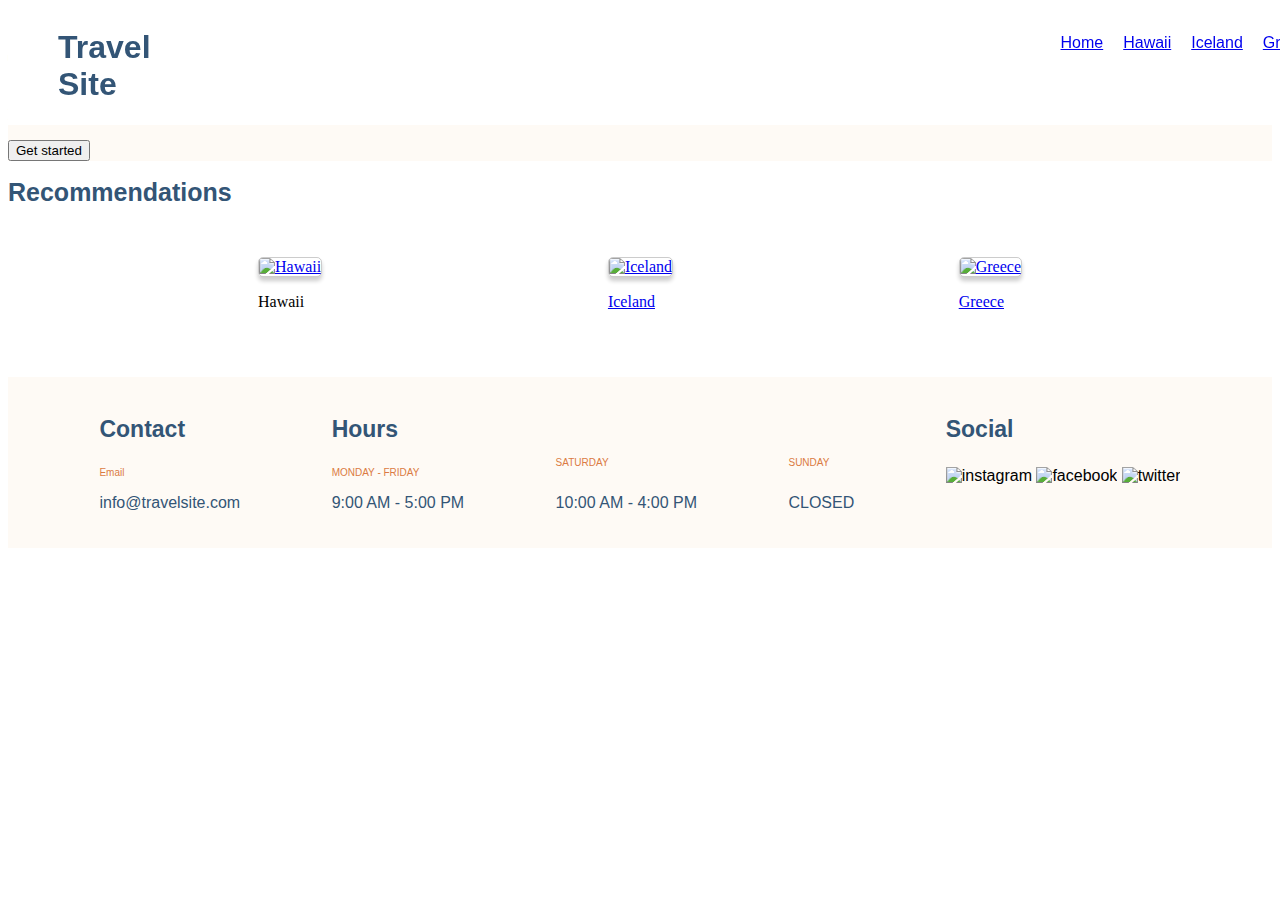
==== index.html @ b4e8cdf7 "html for all pages and CSS for index.html" ====
<!DOCTYPE html>
<html lang="en">
<head>
    <meta charset="UTF-8">
    <meta http-equiv="X-UA-Compatible" content="IE=edge">
    <meta name="viewport" content="width=device-width, initial-scale=1.0">
    
    <link rel="stylesheet" href="/SCSS/destinations.css">
    <link rel="stylesheet" href="/SCSS/main.css">

    <title>Travel Site</title>

</head>
<body>
    <header>
        <!-- Full Site Navigation -->
        <nav class="primary-nav">
            <h1 class="primary-nav__title">Travel Site</h1>
            <ul class="primary-nav__list">
                <li class="primary-nav__item">
                    <a class="primary-nav__link primary-nav__link--active" href="/">Home</a>
                </li>
                <li class="primary-nav__item">
                    <a class="primary-nav__link" href="./Pages/hawaii.html">Hawaii</a>
                </li>
                <li class="primary-nav__item">
                    <a class="primary-nav__link" href="./Pages/iceland.html">Iceland</a>
                </li>
                <li class="primary-nav__item">
                    <a class="primary-nav__link" href="./Pages/greece.html">Greece</a>
                </li>
            </ul>
        </nav>
    </header>
    <!-- Main Advert -->
    <main>
        <div class="main-advert-section">
            <div class="main-advert">
                <img class="main-advert__image" src="/Assets/Images/hero.png" alt="Hero">
                <div class="main-advert-left">
                    <h1 class="main-advert__title">Travelling Comes With Endless Discoveries</h1>
                    <p class="main-advert__description">Don't let your dreams just be dreams. Experience the world by booking a vacation with us now.</p>
                    <button class="main-advert__button">Get started</button>
                </div>
            </div>
        </div>
    </main>
    <!-- Recommendations -->
    <h1 class="recommendations-card__title">Recommendations</h1>
        <div class="recommendations-card">
                <section class="recommendations-card__hawaii">
                    <a href="/Pages/hawaii.html">
                        <img class="recommendations-card__image" src="/Assets/Images/hawaii.jpg" alt="Hawaii">
                    </a>
                        <p class="recommandations-card__description">Hawaii</p>
                </section>
            <div class="recommations-card__iceland">
            <a href="/Pages/iceland.html">
            <img class="recommendations-card__image" src="/Assets/Images/iceland.jpg" alt="Iceland">
            <p class="recommendations-card__description">Iceland</p>
            </a>
            </div>
            <div class="recommendations-card__greece">
            <a href="/Pages/greece.html">
            <img class="recommendations-card__image" src="/Assets/Images/greece.jpg" alt="Greece">
            <p class="recommendations-card__description">Greece</p>
            </a>
        </div>
    </div>

    <!-- About Section -->
    <footer>
        <div class="about-section">
            <div class="about-section__contact">
                <h2 class="about-section__title">Contact</h2>
                <p class="about-section__sub">Email</p>
                <p class="about-section__description">info@travelsite.com</p>
            </div>
            <div class="about-section__hours">
                <h2 class="about-section__title">Hours</h2>
                <p class="about-section__sub">MONDAY - FRIDAY</p>
                <p class="about-section__description">9:00 AM - 5:00 PM</p>
            </div>
            <div class="about-section__hours2">
                <p class="about-section__sub">SATURDAY</p>
                <p class="about-section__description">10:00 AM - 4:00 PM</p>
            </div>
            <div class="about-section__hours2">
                <p class="about-section__sub">SUNDAY</p>
                <p class="about-section__description">CLOSED</p>
            </div>
            <div class="about-section__social">
                <h2 class="about-section__title">Social</h2>
                <div class="about-section__images">
                    <img class="about-section__ig" src="/Assets/Images/icon-instagram.png" alt="instagram">
                    <img class="about-section__fb" src="/Assets/Images/icon-facebook.png" alt="facebook">
                    <img class="about-section__twitter" src="/Assets/Images/icon-twitter.png" alt="twitter">
                </div>
            </div>
            </div>

    </footer>
  
</body>
</html>
---- SCSS/destinations.css ----
/*# sourceMappingURL=destinations.css.map *//*# sourceMappingURL=destinations.css.map */
---- SCSS/main.css ----
@import url(/SCSS/Partials/_mixins.scss);
.primary-nav {
  display: flex;
  flex-direction: row;
  background-color: #FFFFFF;
  color: #335576;
  position: fixed;
  width: 100%;
  font-family: Verdana, Geneva, Tahoma, sans-serif;
}
.primary-nav__title {
  padding-left: 50px;
}
.primary-nav__list {
  display: flex;
  flex-direction: row;
  justify-content: flex-end;
  list-style: none;
  padding-left: 900px;
  color: black;
}
.primary-nav__item {
  padding: 10px;
  color: black;
}

.main-advert-section {
  display: flex;
  align-content: space-around;
  background: #fefaf5;
  color: #335576;
  max-width: 100%;
  height: auto;
}
.main-advert-section__image {
  max-width: 100%;
  height: auto;
  display: flex;
  justify-content: flex-end;
  padding-left: 30rem;
  margin-left: 30rem;
}
.main-advert-section__title {
  font-family: Verdana, Geneva, Tahoma, sans-serif;
  color: #335576;
}
.main-advert-section__description {
  font-family: Verdana, Geneva, Tahoma, sans-serif;
  color: #335576;
}

.recommendations-card {
  display: flex;
  flex-direction: row;
  justify-content: space-between;
  max-width: auto;
  height: auto;
  margin: 50px 250px 50px 250px;
}
.recommendations-card__image {
  max-width: 400px;
  height: 400px;
  box-shadow: 0px 4px 4px rgba(0, 0, 0, 0.2);
  border: 1px solid rgba(0, 0, 0, 0.2);
  border-radius: 5px;
}
.recommendations-card__title {
  color: #335576;
  font-family: Verdana, Geneva, Tahoma, sans-serif;
  align-content: left;
  font-size: 25px;
}

.about-section {
  background-color: #fefaf5;
  display: flex;
  flex-direction: row;
  justify-content: space-evenly;
  font-family: Verdana, Geneva, Tahoma, sans-serif;
}
.about-section__sub {
  color: #db7a43;
  font-size: 10px;
  padding-bottom: 0px;
}
.about-section__title {
  color: #335576;
  font-family: Verdana, Geneva, Tahoma, sans-serif;
  font-size: 23px;
  padding: 20px 0px 5px 0px;
}
.about-section__description {
  color: #335576;
  display: flex;
  align-items: baseline;
  padding-bottom: 20px;
}
.about-section__hours2 {
  display: flex;
  flex-direction: column;
  height: auto;
  justify-content: end;
  padding-bottom: 0px;
}/*# sourceMappingURL=main.css.map */
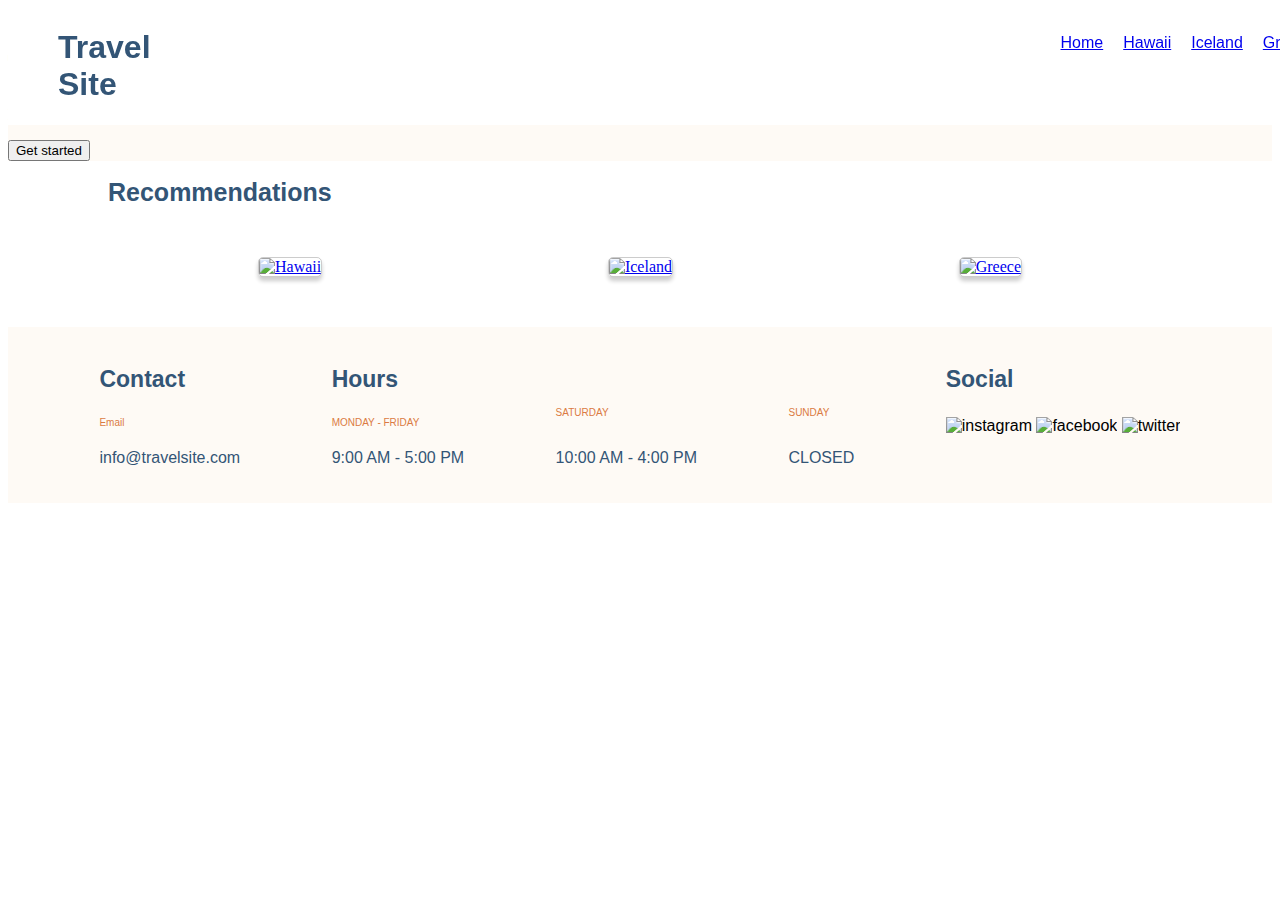
==== commit 72cc0f00: "added in mixins" ====
--- a/index.html
+++ b/index.html
@@ -48,25 +48,25 @@
     <!-- Recommendations -->
     <h1 class="recommendations-card__title">Recommendations</h1>
         <div class="recommendations-card">
-                <section class="recommendations-card__hawaii">
+                <div class="recommendations-card__hawaii">
                     <a href="/Pages/hawaii.html">
                         <img class="recommendations-card__image" src="/Assets/Images/hawaii.jpg" alt="Hawaii">
                     </a>
-                        <p class="recommandations-card__description">Hawaii</p>
-                </section>
+                        <p class="recommendations-card__description1"><strong>Hawaii</strong></p>
+                </div>
             <div class="recommations-card__iceland">
-            <a href="/Pages/iceland.html">
-            <img class="recommendations-card__image" src="/Assets/Images/iceland.jpg" alt="Iceland">
-            <p class="recommendations-card__description">Iceland</p>
-            </a>
+                <a href="/Pages/iceland.html">
+                    <img class="recommendations-card__image" src="/Assets/Images/iceland.jpg" alt="Iceland">
+                        <p class="recommendations-card__description2"><strong>Iceland</strong></p>
+                </a>
             </div>
             <div class="recommendations-card__greece">
-            <a href="/Pages/greece.html">
-            <img class="recommendations-card__image" src="/Assets/Images/greece.jpg" alt="Greece">
-            <p class="recommendations-card__description">Greece</p>
-            </a>
+                <a href="/Pages/greece.html">
+                    <img class="recommendations-card__image" src="/Assets/Images/greece.jpg" alt="Greece">
+                        <p class="recommendations-card__description3"><strong>Greece</strong></p>
+                </a>
+            </div>
         </div>
-    </div>
 
     <!-- About Section -->
     <footer>
--- a/SCSS/main.css
+++ b/SCSS/main.css
@@ -1,4 +1,3 @@
-@import url(/SCSS/Partials/_mixins.scss);
 .primary-nav {
   display: flex;
   flex-direction: row;
@@ -56,6 +55,7 @@
   max-width: auto;
   height: auto;
   margin: 50px 250px 50px 250px;
+  position: relative;
 }
 .recommendations-card__image {
   max-width: 400px;
@@ -67,14 +67,38 @@
 .recommendations-card__title {
   color: #335576;
   font-family: Verdana, Geneva, Tahoma, sans-serif;
-  align-content: left;
   font-size: 25px;
+  padding-left: 100px;
+}
+.recommendations-card__description1 {
+  position: absolute;
+  color: #FFFFFF;
+  font-size: 25px;
+  font-family: Verdana, Geneva, Tahoma, sans-serif;
+  bottom: 10px;
+  left: 150px;
+}
+.recommendations-card__description2 {
+  position: absolute;
+  color: #FFFFFF;
+  font-size: 25px;
+  font-family: Verdana, Geneva, Tahoma, sans-serif;
+  bottom: 10px;
+  left: 460px;
+}
+.recommendations-card__description3 {
+  position: absolute;
+  color: #FFFFFF;
+  font-size: 25px;
+  font-family: Verdana, Geneva, Tahoma, sans-serif;
+  bottom: 10px;
+  left: 790px;
 }
 
 .about-section {
-  background-color: #fefaf5;
   display: flex;
   flex-direction: row;
+  background-color: #fefaf5;
   justify-content: space-evenly;
   font-family: Verdana, Geneva, Tahoma, sans-serif;
 }
@@ -94,6 +118,7 @@
   display: flex;
   align-items: baseline;
   padding-bottom: 20px;
+  padding-top: 5px;
 }
 .about-section__hours2 {
   display: flex;
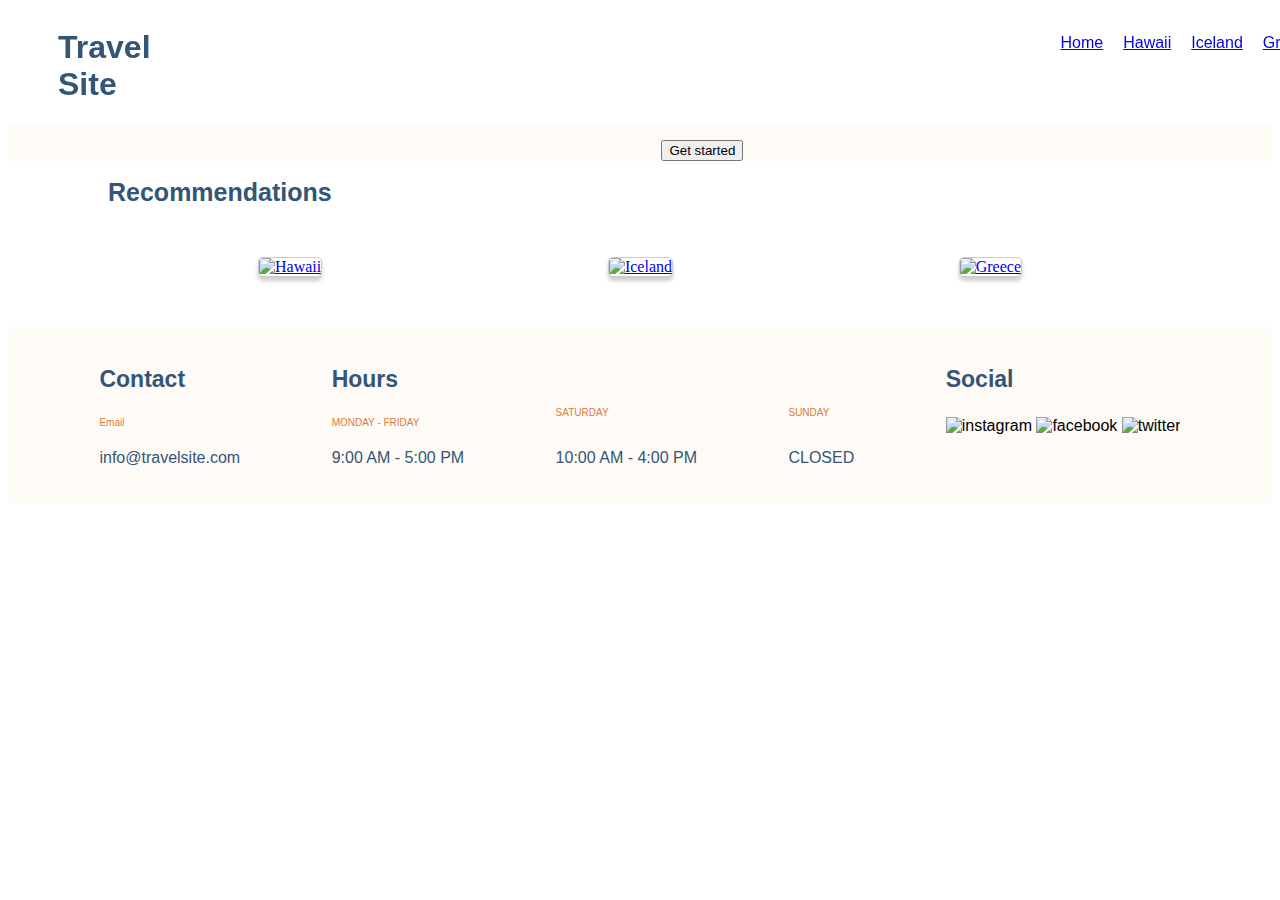
==== commit 5b497c9c: "fixed destination hero image" ====
--- a/index.html
+++ b/index.html
@@ -37,7 +37,7 @@
         <div class="main-advert-section">
             <div class="main-advert">
                 <img class="main-advert__image" src="/Assets/Images/hero.png" alt="Hero">
-                <div class="main-advert-left">
+                <div class="main-advert__left">
                     <h1 class="main-advert__title">Travelling Comes With Endless Discoveries</h1>
                     <p class="main-advert__description">Don't let your dreams just be dreams. Experience the world by booking a vacation with us now.</p>
                     <button class="main-advert__button">Get started</button>
--- a/SCSS/destinations.css
+++ b/SCSS/destinations.css
@@ -1,2 +1,70 @@
+.destinations-nav {
+  display: flex;
+  flex-direction: row;
+  background-color: #FFFFFF;
+  color: #335576;
+  position: fixed;
+  width: 100%;
+  font-family: Verdana, Geneva, Tahoma, sans-serif;
+}
+.destinations-nav__title {
+  padding-left: 50px;
+}
+.destinations-nav__list {
+  display: flex;
+  flex-direction: row;
+  justify-content: flex-end;
+  list-style: none;
+  padding-left: 900px;
+  color: black;
+}
+.destinations-nav__item {
+  padding: 10px;
+  color: black;
+}
 
-/*# sourceMappingURL=destinations.css.map *//*# sourceMappingURL=destinations.css.map */+.itinary-card {
+  font-family: Verdana, Geneva, Tahoma, sans-serif;
+}
+.itinary-card__header {
+  bottom: 100px;
+  color: #FFFFFF;
+}
+.itinary-card__title1 {
+  position: absolute;
+  top: 300px;
+  right: 600px;
+  left: 350px;
+  font-size: 20px;
+}
+.itinary-card__title2 {
+  position: absolute;
+  top: 300px;
+  right: 1000px;
+  left: 600px;
+  font-size: 20px;
+}
+.itinary-card__title3 {
+  position: absolute;
+  top: 300px;
+  right: 500px;
+  left: 800px;
+  font-size: 20px;
+}
+.itinary-card__image {
+  width: 100%;
+  height: 500px;
+  margin: 0px;
+  -o-object-fit: cover;
+     object-fit: cover;
+}
+.itinary-card__1 {
+  display: flex;
+  flex-direction: row;
+  position: absolute;
+  top: 100px;
+  bottom: 1000px;
+}
+.itinary-card__description {
+  list-style: none;
+}/*# sourceMappingURL=destinations.css.map */--- a/SCSS/main.css
+++ b/SCSS/main.css
@@ -25,7 +25,7 @@
 
 .main-advert-section {
   display: flex;
-  align-content: space-around;
+  justify-content: flex-end;
   background: #fefaf5;
   color: #335576;
   max-width: 100%;
@@ -46,6 +46,10 @@
 .main-advert-section__description {
   font-family: Verdana, Geneva, Tahoma, sans-serif;
   color: #335576;
+}
+.main-advert-section__left {
+  display: flex;
+  justify-content: flex-start;
 }
 
 .recommendations-card {
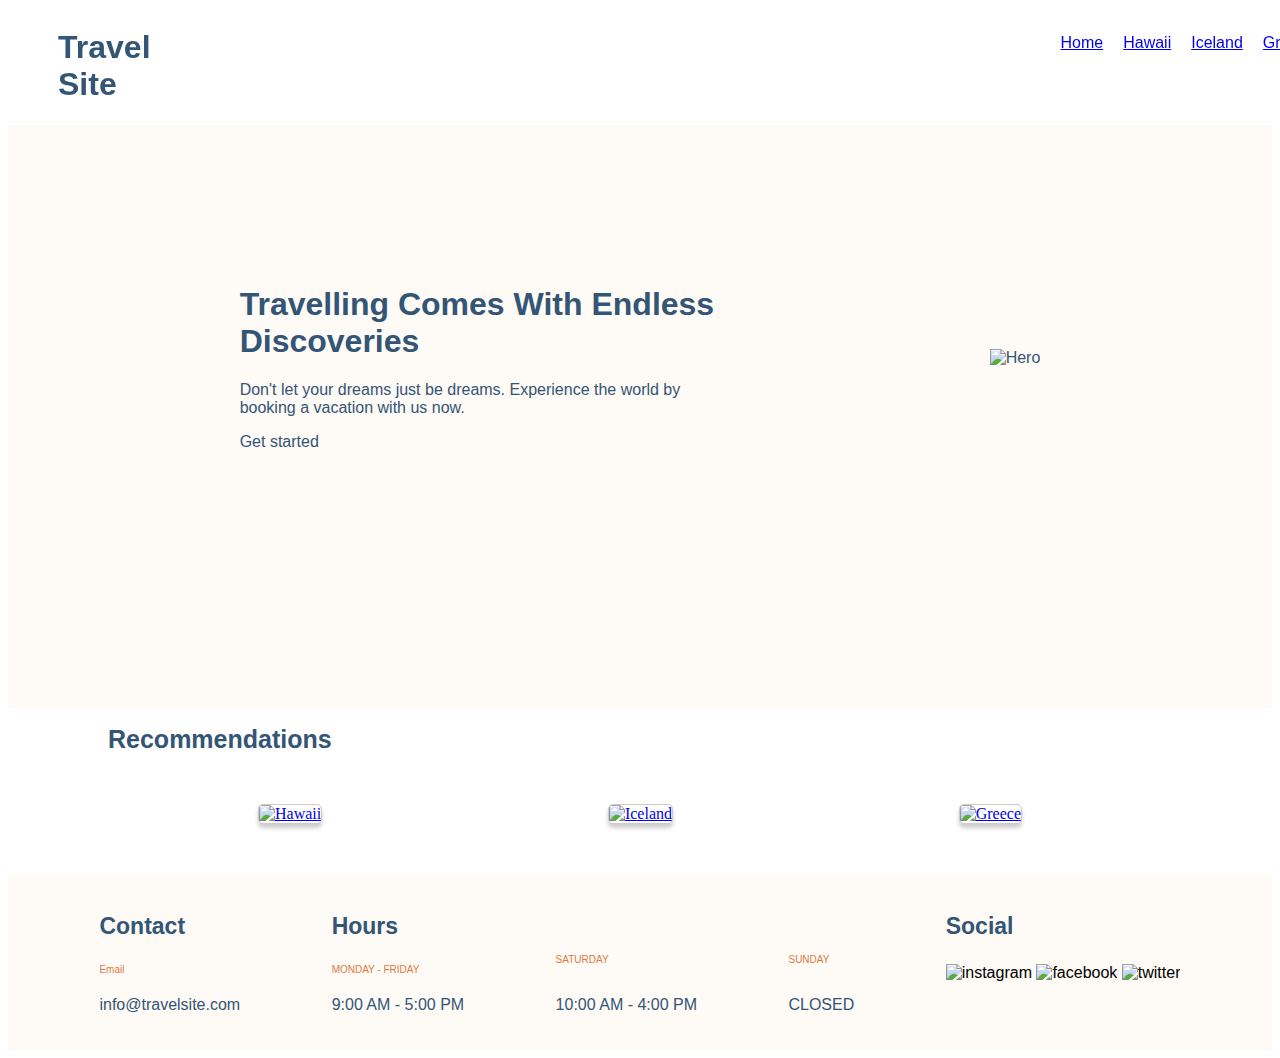
==== commit 2f1f9066: "updated home page hero image and destinations hero image" ====
--- a/index.html
+++ b/index.html
@@ -34,15 +34,15 @@
     </header>
     <!-- Main Advert -->
     <main>
-        <div class="main-advert-section">
-            <div class="main-advert">
+        <div class="main-advert">
                 <img class="main-advert__image" src="/Assets/Images/hero.png" alt="Hero">
                 <div class="main-advert__left">
                     <h1 class="main-advert__title">Travelling Comes With Endless Discoveries</h1>
                     <p class="main-advert__description">Don't let your dreams just be dreams. Experience the world by booking a vacation with us now.</p>
-                    <button class="main-advert__button">Get started</button>
+                    <div class="main-advert__buttonsection">
+                    <nav class="main-advert__button">Get started</nav>
+                    </div>
                 </div>
-            </div>
         </div>
     </main>
     <!-- Recommendations -->
--- a/SCSS/destinations.css
+++ b/SCSS/destinations.css
@@ -27,7 +27,10 @@
   font-family: Verdana, Geneva, Tahoma, sans-serif;
 }
 .itinary-card__header {
-  bottom: 100px;
+  position: absolute;
+  bottom: 500px;
+  right: 800px;
+  font-size: 65px;
   color: #FFFFFF;
 }
 .itinary-card__title1 {
@@ -48,12 +51,12 @@
   position: absolute;
   top: 300px;
   right: 500px;
-  left: 800px;
+  left: 900px;
   font-size: 20px;
 }
 .itinary-card__image {
   width: 100%;
-  height: 500px;
+  height: 800px;
   margin: 0px;
   -o-object-fit: cover;
      object-fit: cover;
--- a/SCSS/main.css
+++ b/SCSS/main.css
@@ -23,33 +23,37 @@
   color: black;
 }
 
-.main-advert-section {
+.main-advert {
   display: flex;
-  justify-content: flex-end;
+  justify-content: center;
+  flex-direction: row-reverse;
+  align-items: center;
+  font-family: Verdana, Geneva, Tahoma, sans-serif;
   background: #fefaf5;
   color: #335576;
   max-width: 100%;
+  height: 700px;
+}
+.main-advert__image {
+  max-width: 500px;
   height: auto;
+  -o-object-fit: contain;
+     object-fit: contain;
+  padding-left: 250px;
 }
-.main-advert-section__image {
-  max-width: 100%;
-  height: auto;
-  display: flex;
-  justify-content: flex-end;
-  padding-left: 30rem;
-  margin-left: 30rem;
+.main-advert__left {
+  max-width: 500px;
 }
-.main-advert-section__title {
-  font-family: Verdana, Geneva, Tahoma, sans-serif;
+.main-advert__left__title {
+  color: #335576;
+  font-size: 1000px;
+}
+.main-advert__left__description {
   color: #335576;
 }
-.main-advert-section__description {
-  font-family: Verdana, Geneva, Tahoma, sans-serif;
-  color: #335576;
-}
-.main-advert-section__left {
-  display: flex;
-  justify-content: flex-start;
+.main-advert__left__button {
+  padding: 10px;
+  background-color: #DB7A4E;
 }
 
 .recommendations-card {
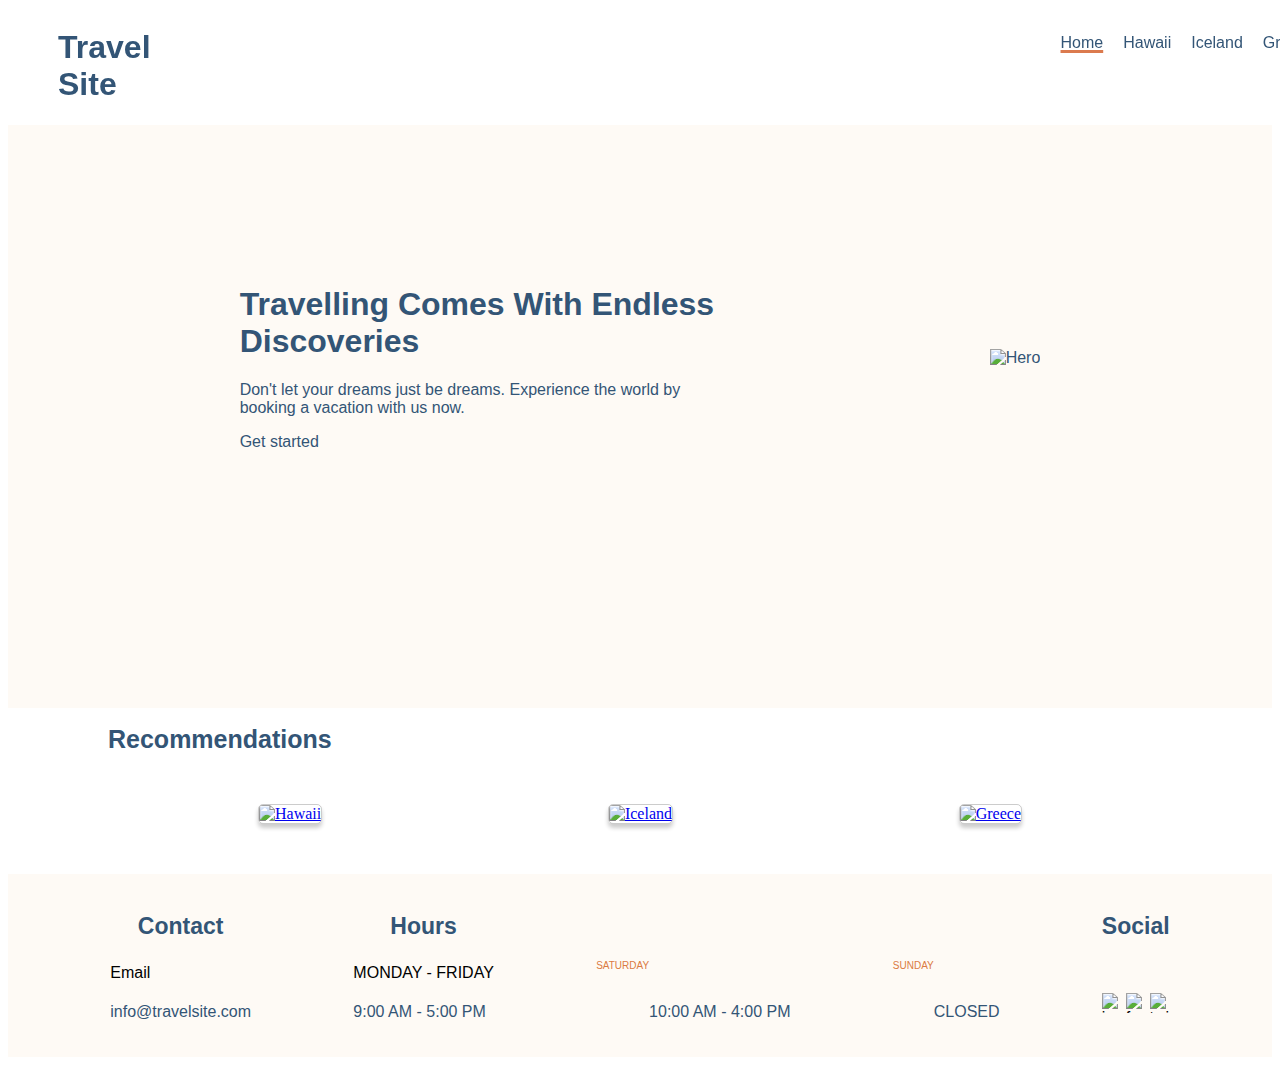
==== commit 39ec7d82: "completed footer for all pages" ====
--- a/index.html
+++ b/index.html
@@ -82,12 +82,12 @@
                 <p class="about-section__description">9:00 AM - 5:00 PM</p>
             </div>
             <div class="about-section__hours2">
-                <p class="about-section__sub">SATURDAY</p>
-                <p class="about-section__description">10:00 AM - 4:00 PM</p>
+                <p class="about-section__sub2">SATURDAY</p>
+                <p class="about-section__description2">10:00 AM - 4:00 PM</p>
             </div>
             <div class="about-section__hours2">
-                <p class="about-section__sub">SUNDAY</p>
-                <p class="about-section__description">CLOSED</p>
+                <p class="about-section__sub2">SUNDAY</p>
+                <p class="about-section__description2">CLOSED</p>
             </div>
             <div class="about-section__social">
                 <h2 class="about-section__title">Social</h2>
@@ -97,7 +97,7 @@
                     <img class="about-section__twitter" src="/Assets/Images/icon-twitter.png" alt="twitter">
                 </div>
             </div>
-            </div>
+        </div>
 
     </footer>
   
--- a/SCSS/destinations.css
+++ b/SCSS/destinations.css
@@ -22,37 +22,91 @@
   padding: 10px;
   color: black;
 }
+.destinations-nav__link {
+  text-decoration: none;
+  color: #335576;
+}
+.destinations-nav__link--active {
+  text-decoration: underline;
+  text-decoration-thickness: 3px;
+  -webkit-text-decoration-color: #DB7A4E;
+          text-decoration-color: #DB7A4E;
+}
 
 .itinary-card {
   font-family: Verdana, Geneva, Tahoma, sans-serif;
+  height: 800px;
 }
 .itinary-card__header {
   position: absolute;
   bottom: 500px;
-  right: 800px;
+  right: 1040px;
   font-size: 65px;
   color: #FFFFFF;
 }
+.itinary-card__friday {
+  position: relative;
+  margin: 50px 250px 50px 250px;
+  width: 270px;
+  height: 360px;
+  border: #FFFFFF;
+  background-color: #FFFFFF;
+  bottom: 550px;
+  border-radius: 5px;
+  padding-top: 1px;
+}
 .itinary-card__title1 {
-  position: absolute;
-  top: 300px;
-  right: 600px;
-  left: 350px;
+  display: flex;
+  justify-content: center;
   font-size: 20px;
+  border-bottom: 3px solid black;
+  width: 265px;
+}
+.itinary-card__description {
+  display: flex;
+  align-content: space-between;
+  margin: 30px 40px 10px 10px;
+  font-size: 18px;
+  padding: 5px 5px 10px 50px;
+  background-color: #fefaf5;
+}
+.itinary-card__saturday {
+  position: relative;
+  margin: 50px 250px 50px 250px;
+  width: 270px;
+  height: 360px;
+  border: #FFFFFF;
+  background-color: #FFFFFF;
+  bottom: 960px;
+  left: 320px;
+  border-radius: 5px;
+  padding-top: 1px;
 }
 .itinary-card__title2 {
-  position: absolute;
-  top: 300px;
-  right: 1000px;
-  left: 600px;
+  display: flex;
+  justify-content: center;
   font-size: 20px;
+  border-bottom: 3px solid black;
+  width: 265px;
+}
+.itinary-card__sunday {
+  position: relative;
+  margin: 50px 250px 50px 250px;
+  width: 270px;
+  height: 360px;
+  border: #FFFFFF;
+  background-color: #FFFFFF;
+  bottom: 1370px;
+  left: 640px;
+  border-radius: 5px;
+  padding-top: 1px;
 }
 .itinary-card__title3 {
-  position: absolute;
-  top: 300px;
-  right: 500px;
-  left: 900px;
+  display: flex;
+  justify-content: center;
   font-size: 20px;
+  border-bottom: 3px solid black;
+  width: 265px;
 }
 .itinary-card__image {
   width: 100%;
@@ -61,13 +115,51 @@
   -o-object-fit: cover;
      object-fit: cover;
 }
-.itinary-card__1 {
+.itinary-card .about-section {
   display: flex;
   flex-direction: row;
-  position: absolute;
-  top: 100px;
-  bottom: 1000px;
+  justify-content: space-evenly;
+  background-color: #fefaf5;
+  font-family: Verdana, Geneva, Tahoma, sans-serif;
 }
-.itinary-card__description {
-  list-style: none;
+.itinary-card .about-section__sub2 {
+  display: flex;
+  flex-direction: row;
+  justify-content: center;
+  align-content: center;
+  color: #db7a43;
+  font-size: 10px;
+}
+.itinary-card .about-section__title {
+  display: flex;
+  flex-direction: row;
+  justify-content: space-evenly;
+  color: #335576;
+  font-family: Verdana, Geneva, Tahoma, sans-serif;
+  font-size: 23px;
+  padding: 20px 0px 5px 0px;
+}
+.itinary-card .about-section__description, .itinary-card .about-section__description2 {
+  display: flex;
+  flex-direction: row;
+  align-items: flex-end;
+  justify-content: left;
+  color: #335576;
+  padding-bottom: 20px;
+  padding-top: 5px;
+}
+.itinary-card .about-section__hours2 {
+  display: flex;
+  flex-direction: row;
+  justify-content: center;
+  padding-bottom: 0px;
+}
+.itinary-card .about-section__images {
+  display: flex;
+  justify-content: space-between;
+  padding-top: 29px;
+}
+.itinary-card .about-section__ig, .itinary-card .about-section__fb, .itinary-card .about-section__twitter {
+  max-width: 20px;
+  max-height: 20px;
 }/*# sourceMappingURL=destinations.css.map */--- a/SCSS/main.css
+++ b/SCSS/main.css
@@ -21,6 +21,16 @@
 .primary-nav__item {
   padding: 10px;
   color: black;
+}
+.primary-nav__link {
+  text-decoration: none;
+  color: #335576;
+}
+.primary-nav__link--active {
+  text-decoration: underline;
+  text-decoration-thickness: 3px;
+  -webkit-text-decoration-color: #DB7A4E;
+          text-decoration-color: #DB7A4E;
 }
 
 .main-advert {
@@ -52,7 +62,9 @@
   color: #335576;
 }
 .main-advert__left__button {
-  padding: 10px;
+  width: 20px;
+  height: 20px;
+  border: #DB7A4E;
   background-color: #DB7A4E;
 }
 
@@ -106,32 +118,48 @@
 .about-section {
   display: flex;
   flex-direction: row;
+  justify-content: space-evenly;
   background-color: #fefaf5;
-  justify-content: space-evenly;
   font-family: Verdana, Geneva, Tahoma, sans-serif;
 }
-.about-section__sub {
+.about-section__sub2 {
+  display: flex;
+  flex-direction: row;
+  justify-content: center;
+  align-items: center;
   color: #db7a43;
   font-size: 10px;
-  padding-bottom: 0px;
 }
 .about-section__title {
+  display: flex;
+  flex-direction: row;
+  justify-content: space-evenly;
   color: #335576;
   font-family: Verdana, Geneva, Tahoma, sans-serif;
   font-size: 23px;
   padding: 20px 0px 5px 0px;
 }
-.about-section__description {
+.about-section__description, .about-section__description2 {
+  display: flex;
+  flex-direction: row;
+  align-items: flex-end;
+  justify-content: left;
   color: #335576;
-  display: flex;
-  align-items: baseline;
   padding-bottom: 20px;
   padding-top: 5px;
 }
 .about-section__hours2 {
   display: flex;
-  flex-direction: column;
-  height: auto;
-  justify-content: end;
+  flex-direction: row;
+  justify-content: center;
   padding-bottom: 0px;
+}
+.about-section__images {
+  display: flex;
+  justify-content: space-between;
+  padding-top: 29px;
+}
+.about-section__ig, .about-section__fb, .about-section__twitter {
+  max-width: 20px;
+  max-height: 20px;
 }/*# sourceMappingURL=main.css.map */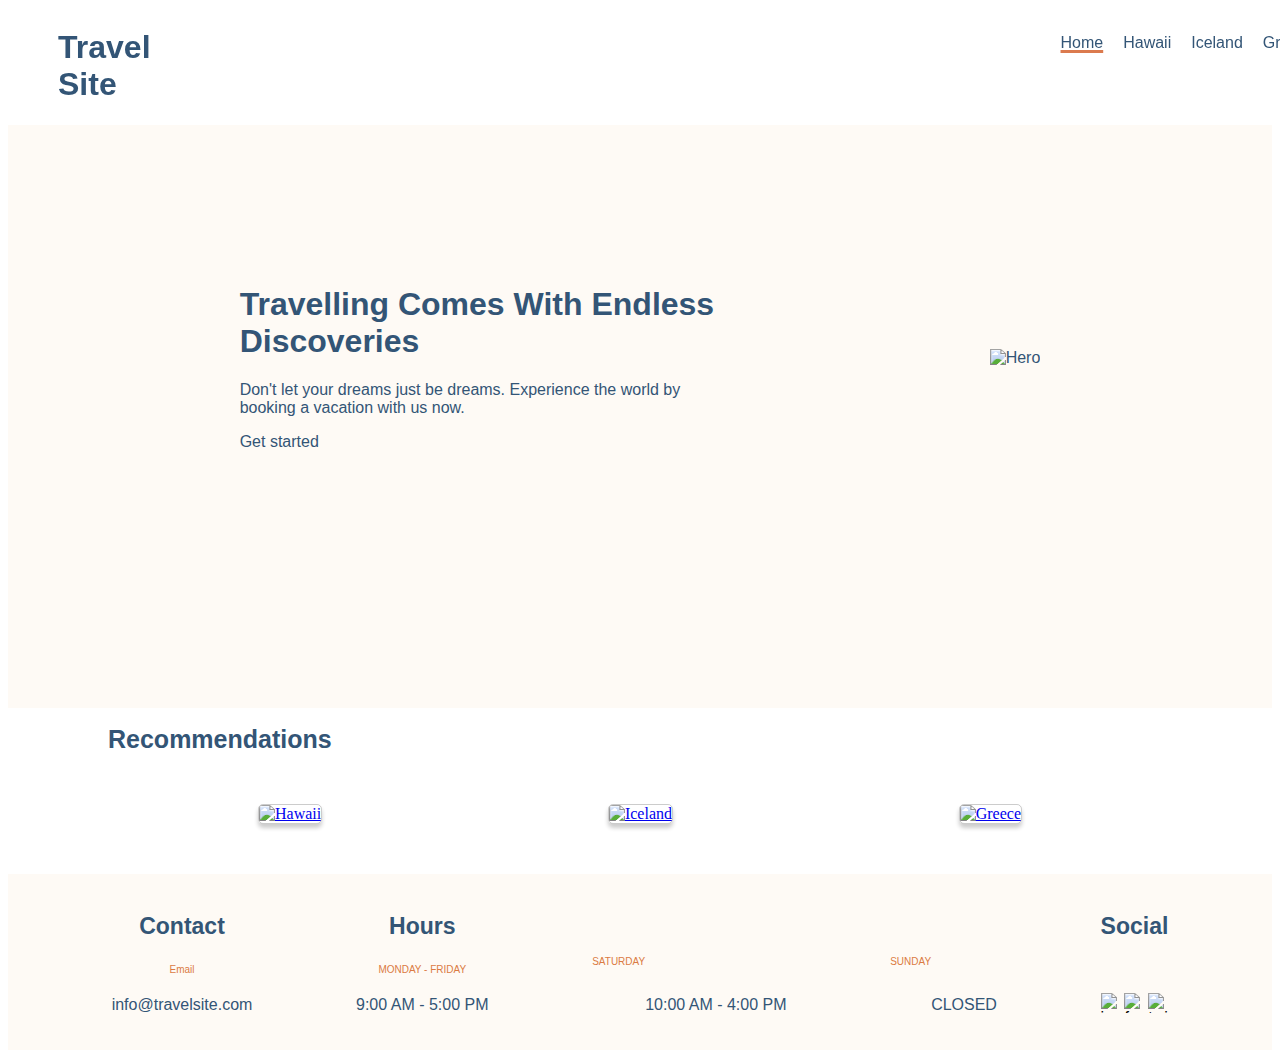
==== commit e8470f67: "edited code to look nicer" ====
--- a/index.html
+++ b/index.html
@@ -82,11 +82,11 @@
                 <p class="about-section__description">9:00 AM - 5:00 PM</p>
             </div>
             <div class="about-section__hours2">
-                <p class="about-section__sub2">SATURDAY</p>
+                <p class="about-section__sub">SATURDAY</p>
                 <p class="about-section__description2">10:00 AM - 4:00 PM</p>
             </div>
             <div class="about-section__hours2">
-                <p class="about-section__sub2">SUNDAY</p>
+                <p class="about-section__sub">SUNDAY</p>
                 <p class="about-section__description2">CLOSED</p>
             </div>
             <div class="about-section__social">
--- a/SCSS/destinations.css
+++ b/SCSS/destinations.css
@@ -122,7 +122,7 @@
   background-color: #fefaf5;
   font-family: Verdana, Geneva, Tahoma, sans-serif;
 }
-.itinary-card .about-section__sub2 {
+.itinary-card .about-section__sub {
   display: flex;
   flex-direction: row;
   justify-content: center;
--- a/SCSS/main.css
+++ b/SCSS/main.css
@@ -122,7 +122,7 @@
   background-color: #fefaf5;
   font-family: Verdana, Geneva, Tahoma, sans-serif;
 }
-.about-section__sub2 {
+.about-section__sub {
   display: flex;
   flex-direction: row;
   justify-content: center;
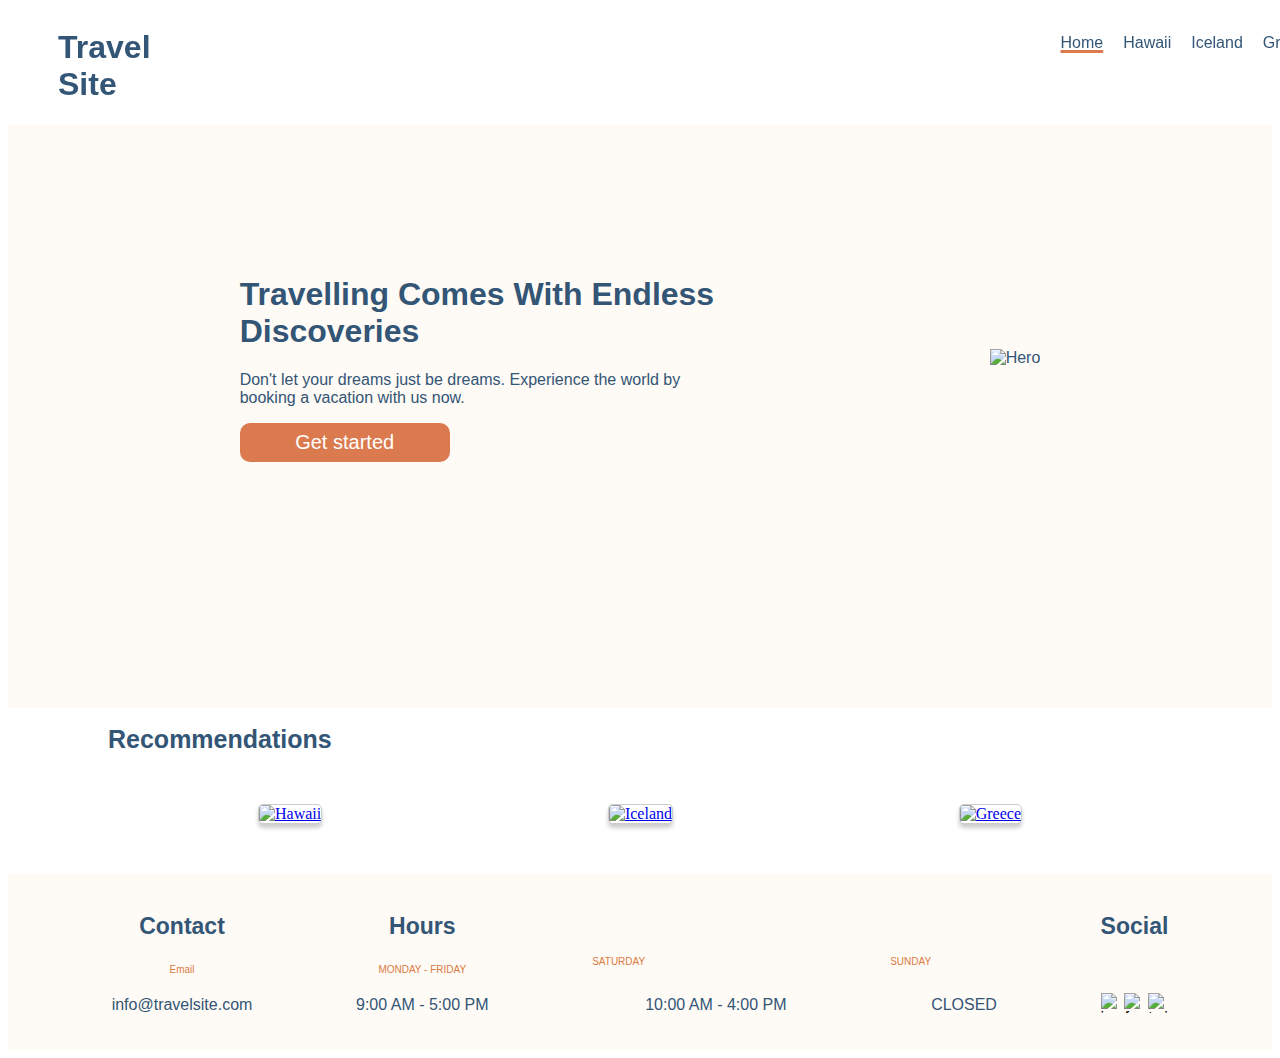
==== commit 989b4205: "updated button" ====
--- a/index.html
+++ b/index.html
@@ -39,9 +39,10 @@
                 <div class="main-advert__left">
                     <h1 class="main-advert__title">Travelling Comes With Endless Discoveries</h1>
                     <p class="main-advert__description">Don't let your dreams just be dreams. Experience the world by booking a vacation with us now.</p>
-                    <div class="main-advert__buttonsection">
-                    <nav class="main-advert__button">Get started</nav>
-                    </div>
+                    <nav class="main-advert__buttonsection">
+                        <a class="main-advert__button" href="/">Get started</a>
+                    <!-- <button class="main-advert__button">Get started</button> -->
+                    </nav>
                 </div>
         </div>
     </main>
--- a/SCSS/destinations.css
+++ b/SCSS/destinations.css
@@ -118,9 +118,9 @@
 .itinary-card .about-section {
   display: flex;
   flex-direction: row;
+  font-family: Verdana, Geneva, Tahoma, sans-serif;
   justify-content: space-evenly;
   background-color: #fefaf5;
-  font-family: Verdana, Geneva, Tahoma, sans-serif;
 }
 .itinary-card .about-section__sub {
   display: flex;
@@ -133,9 +133,9 @@
 .itinary-card .about-section__title {
   display: flex;
   flex-direction: row;
+  font-family: Verdana, Geneva, Tahoma, sans-serif;
   justify-content: space-evenly;
   color: #335576;
-  font-family: Verdana, Geneva, Tahoma, sans-serif;
   font-size: 23px;
   padding: 20px 0px 5px 0px;
 }
--- a/SCSS/main.css
+++ b/SCSS/main.css
@@ -1,11 +1,11 @@
 .primary-nav {
   display: flex;
   flex-direction: row;
+  font-family: Verdana, Geneva, Tahoma, sans-serif;
   background-color: #FFFFFF;
   color: #335576;
   position: fixed;
   width: 100%;
-  font-family: Verdana, Geneva, Tahoma, sans-serif;
 }
 .primary-nav__title {
   padding-left: 50px;
@@ -34,11 +34,11 @@
 }
 
 .main-advert {
+  font-family: Verdana, Geneva, Tahoma, sans-serif;
   display: flex;
   justify-content: center;
   flex-direction: row-reverse;
   align-items: center;
-  font-family: Verdana, Geneva, Tahoma, sans-serif;
   background: #fefaf5;
   color: #335576;
   max-width: 100%;
@@ -61,11 +61,17 @@
 .main-advert__left__description {
   color: #335576;
 }
-.main-advert__left__button {
-  width: 20px;
-  height: 20px;
-  border: #DB7A4E;
+.main-advert .main-advert__button {
+  display: flex;
+  justify-content: center;
+  font-family: Verdana, Geneva, Tahoma, sans-serif;
+  font-size: 20px;
+  text-decoration: none;
+  color: #FFFFFF;
   background-color: #DB7A4E;
+  border-radius: 10px;
+  padding: 8px 5px 8px 5px;
+  width: 200px;
 }
 
 .recommendations-card {
@@ -85,32 +91,32 @@
   border-radius: 5px;
 }
 .recommendations-card__title {
+  font-family: Verdana, Geneva, Tahoma, sans-serif;
   color: #335576;
-  font-family: Verdana, Geneva, Tahoma, sans-serif;
   font-size: 25px;
   padding-left: 100px;
 }
 .recommendations-card__description1 {
+  font-family: Verdana, Geneva, Tahoma, sans-serif;
   position: absolute;
   color: #FFFFFF;
   font-size: 25px;
-  font-family: Verdana, Geneva, Tahoma, sans-serif;
   bottom: 10px;
   left: 150px;
 }
 .recommendations-card__description2 {
+  font-family: Verdana, Geneva, Tahoma, sans-serif;
   position: absolute;
   color: #FFFFFF;
   font-size: 25px;
-  font-family: Verdana, Geneva, Tahoma, sans-serif;
   bottom: 10px;
   left: 460px;
 }
 .recommendations-card__description3 {
+  font-family: Verdana, Geneva, Tahoma, sans-serif;
   position: absolute;
   color: #FFFFFF;
   font-size: 25px;
-  font-family: Verdana, Geneva, Tahoma, sans-serif;
   bottom: 10px;
   left: 790px;
 }
@@ -118,9 +124,9 @@
 .about-section {
   display: flex;
   flex-direction: row;
+  font-family: Verdana, Geneva, Tahoma, sans-serif;
   justify-content: space-evenly;
   background-color: #fefaf5;
-  font-family: Verdana, Geneva, Tahoma, sans-serif;
 }
 .about-section__sub {
   display: flex;
@@ -133,9 +139,9 @@
 .about-section__title {
   display: flex;
   flex-direction: row;
+  font-family: Verdana, Geneva, Tahoma, sans-serif;
   justify-content: space-evenly;
   color: #335576;
-  font-family: Verdana, Geneva, Tahoma, sans-serif;
   font-size: 23px;
   padding: 20px 0px 5px 0px;
 }
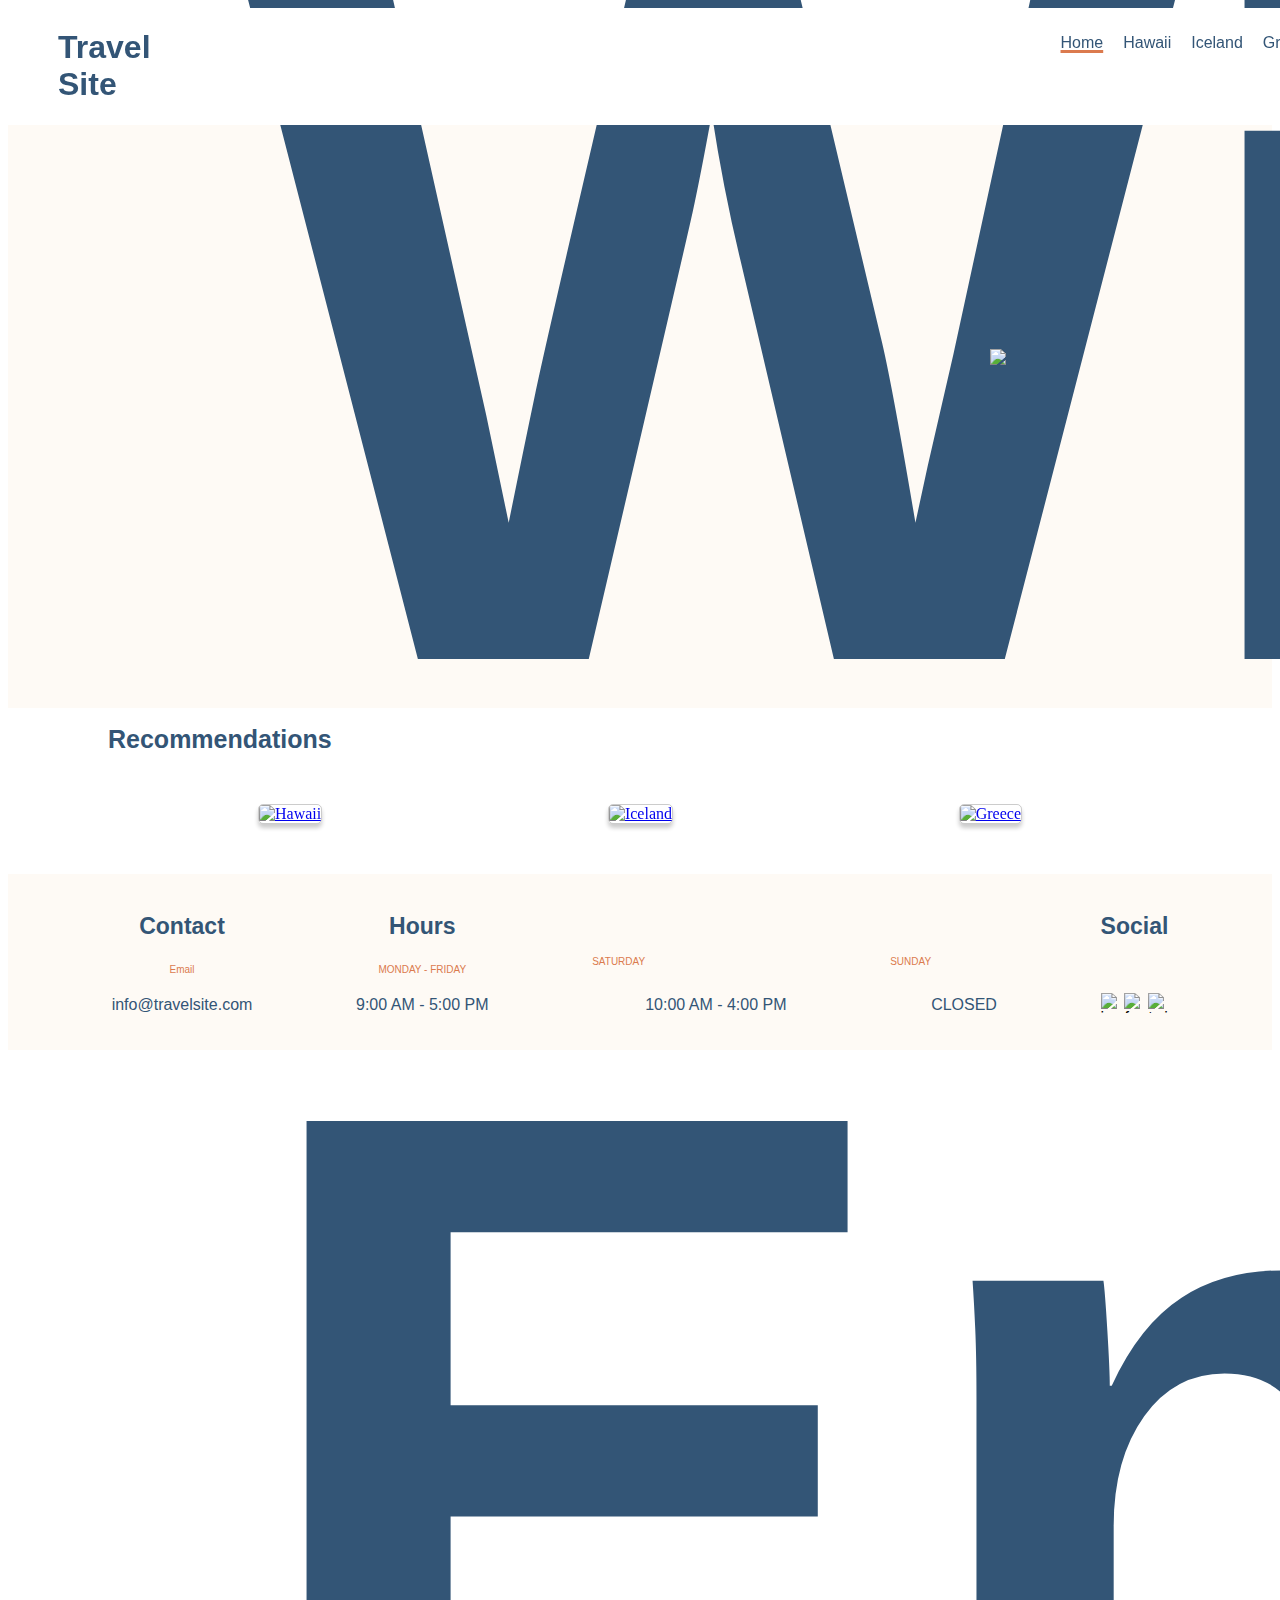
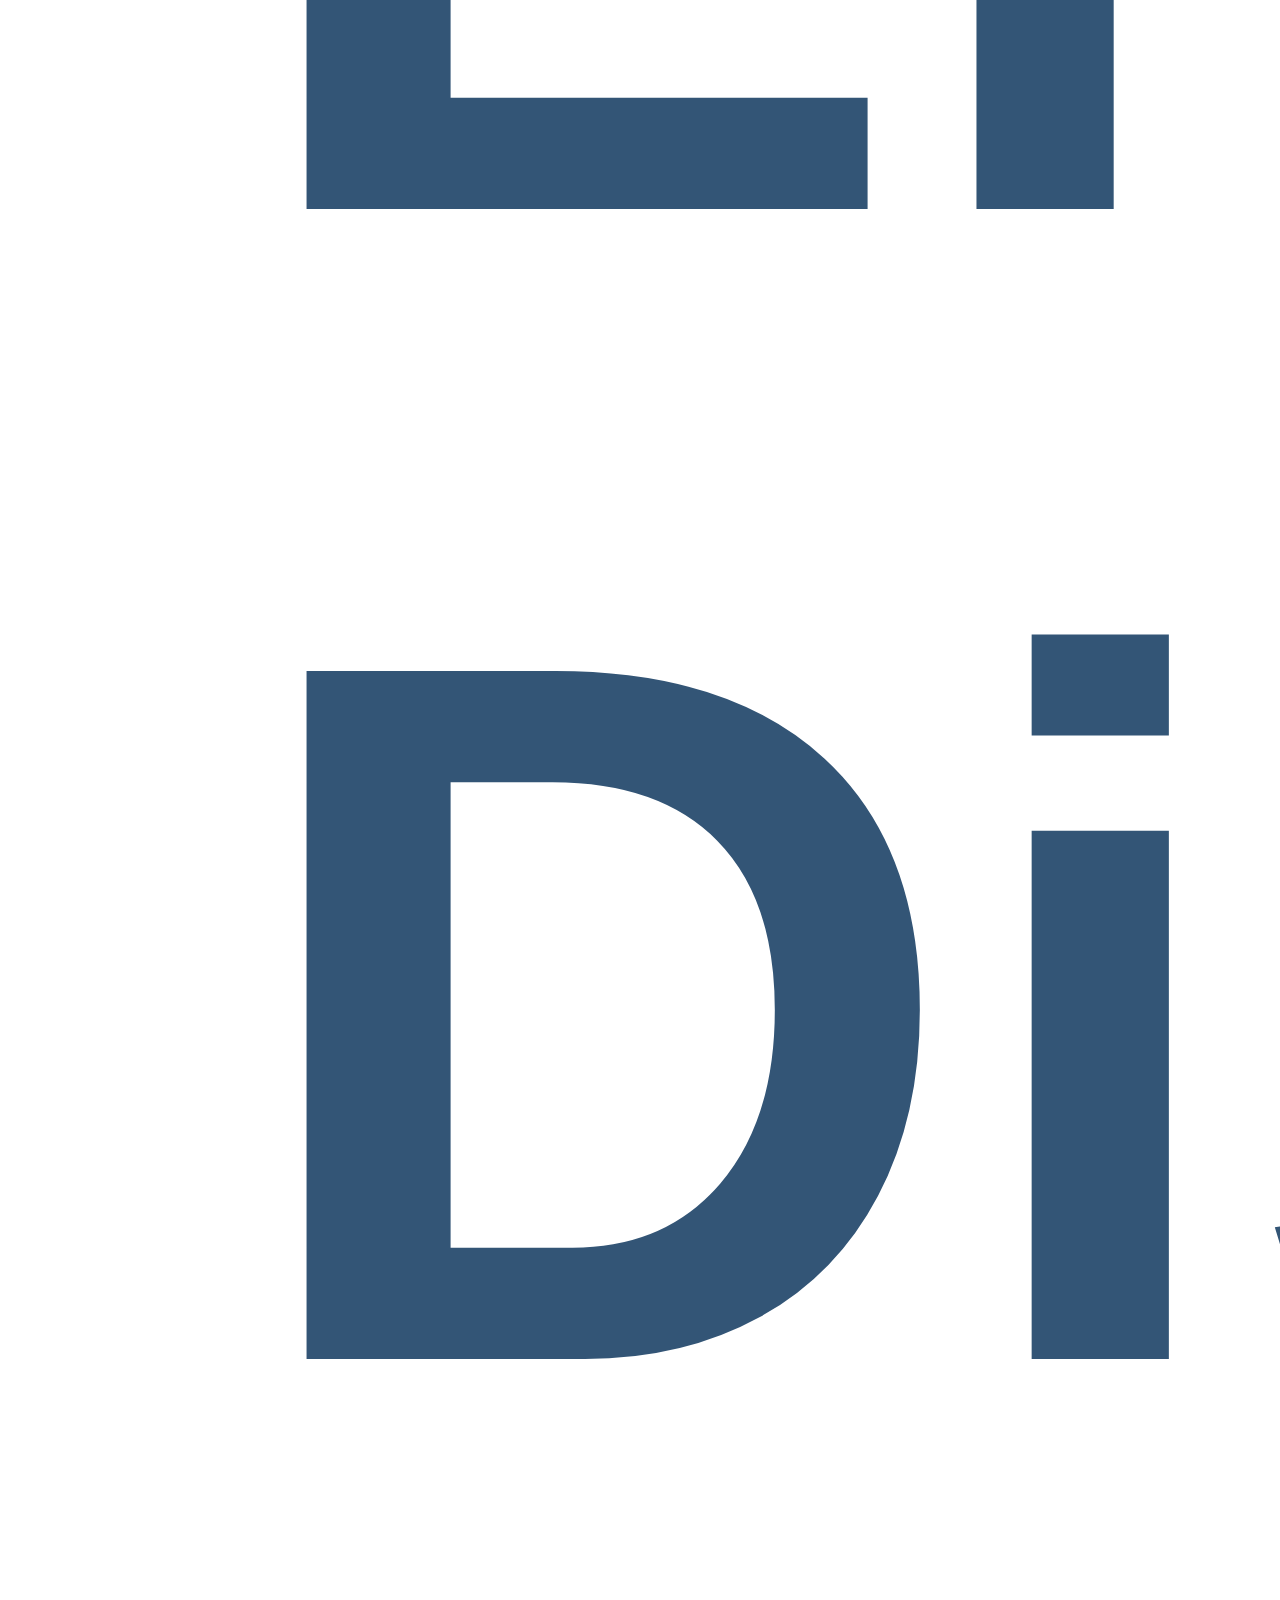
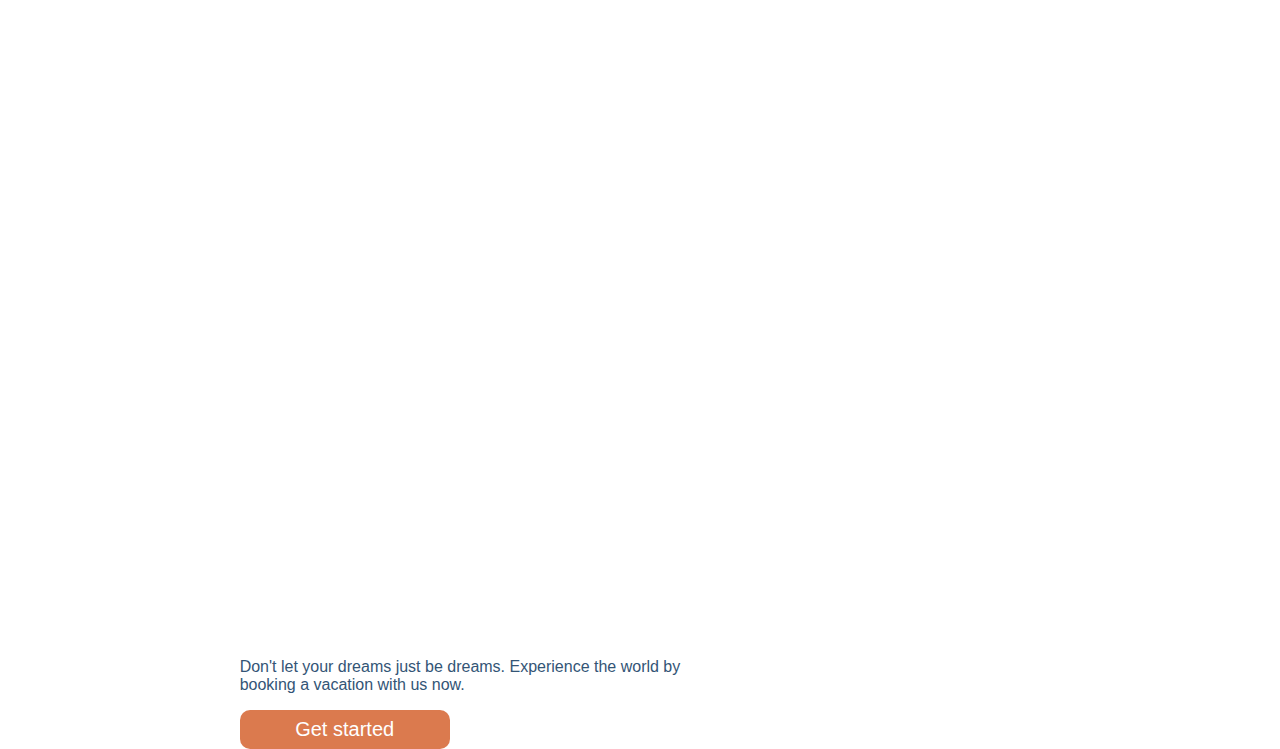
==== commit c9eed177: "cleaned up code" ====
--- a/index.html
+++ b/index.html
@@ -74,32 +74,31 @@
         <div class="about-section">
             <div class="about-section__contact">
                 <h2 class="about-section__title">Contact</h2>
-                <p class="about-section__sub">Email</p>
-                <p class="about-section__description">info@travelsite.com</p>
+                    <p class="about-section__sub">Email</p>
+                    <p class="about-section__description">info@travelsite.com</p>
             </div>
             <div class="about-section__hours">
                 <h2 class="about-section__title">Hours</h2>
-                <p class="about-section__sub">MONDAY - FRIDAY</p>
-                <p class="about-section__description">9:00 AM - 5:00 PM</p>
+                    <p class="about-section__sub">MONDAY - FRIDAY</p>
+                    <p class="about-section__description">9:00 AM - 5:00 PM</p>
             </div>
             <div class="about-section__hours2">
-                <p class="about-section__sub">SATURDAY</p>
-                <p class="about-section__description2">10:00 AM - 4:00 PM</p>
+                    <p class="about-section__sub">SATURDAY</p>
+                    <p class="about-section__description2">10:00 AM - 4:00 PM</p>
             </div>
             <div class="about-section__hours2">
-                <p class="about-section__sub">SUNDAY</p>
-                <p class="about-section__description2">CLOSED</p>
+                    <p class="about-section__sub">SUNDAY</p>
+                    <p class="about-section__description2">CLOSED</p>
             </div>
             <div class="about-section__social">
                 <h2 class="about-section__title">Social</h2>
-                <div class="about-section__images">
-                    <img class="about-section__ig" src="/Assets/Images/icon-instagram.png" alt="instagram">
-                    <img class="about-section__fb" src="/Assets/Images/icon-facebook.png" alt="facebook">
-                    <img class="about-section__twitter" src="/Assets/Images/icon-twitter.png" alt="twitter">
-                </div>
+                    <div class="about-section__images">
+                        <img class="about-section__ig" src="/Assets/Images/icon-instagram.png" alt="instagram">
+                        <img class="about-section__fb" src="/Assets/Images/icon-facebook.png" alt="facebook">
+                        <img class="about-section__twitter" src="/Assets/Images/icon-twitter.png" alt="twitter">
+                    </div>
             </div>
         </div>
-
     </footer>
   
 </body>
--- a/SCSS/destinations.css
+++ b/SCSS/destinations.css
@@ -127,7 +127,7 @@
   flex-direction: row;
   justify-content: center;
   align-content: center;
-  color: #db7a43;
+  color: #DB7A4E;
   font-size: 10px;
 }
 .itinary-card .about-section__title {
--- a/SCSS/main.css
+++ b/SCSS/main.css
@@ -54,17 +54,18 @@
 .main-advert__left {
   max-width: 500px;
 }
-.main-advert__left__title {
+.main-advert__title {
   color: #335576;
   font-size: 1000px;
 }
-.main-advert__left__description {
+.main-advert__description {
   color: #335576;
 }
-.main-advert .main-advert__button {
+
+.main-advert__button {
+  font-family: Verdana, Geneva, Tahoma, sans-serif;
   display: flex;
   justify-content: center;
-  font-family: Verdana, Geneva, Tahoma, sans-serif;
   font-size: 20px;
   text-decoration: none;
   color: #FFFFFF;
@@ -133,7 +134,7 @@
   flex-direction: row;
   justify-content: center;
   align-items: center;
-  color: #db7a43;
+  color: #DB7A4E;
   font-size: 10px;
 }
 .about-section__title {
